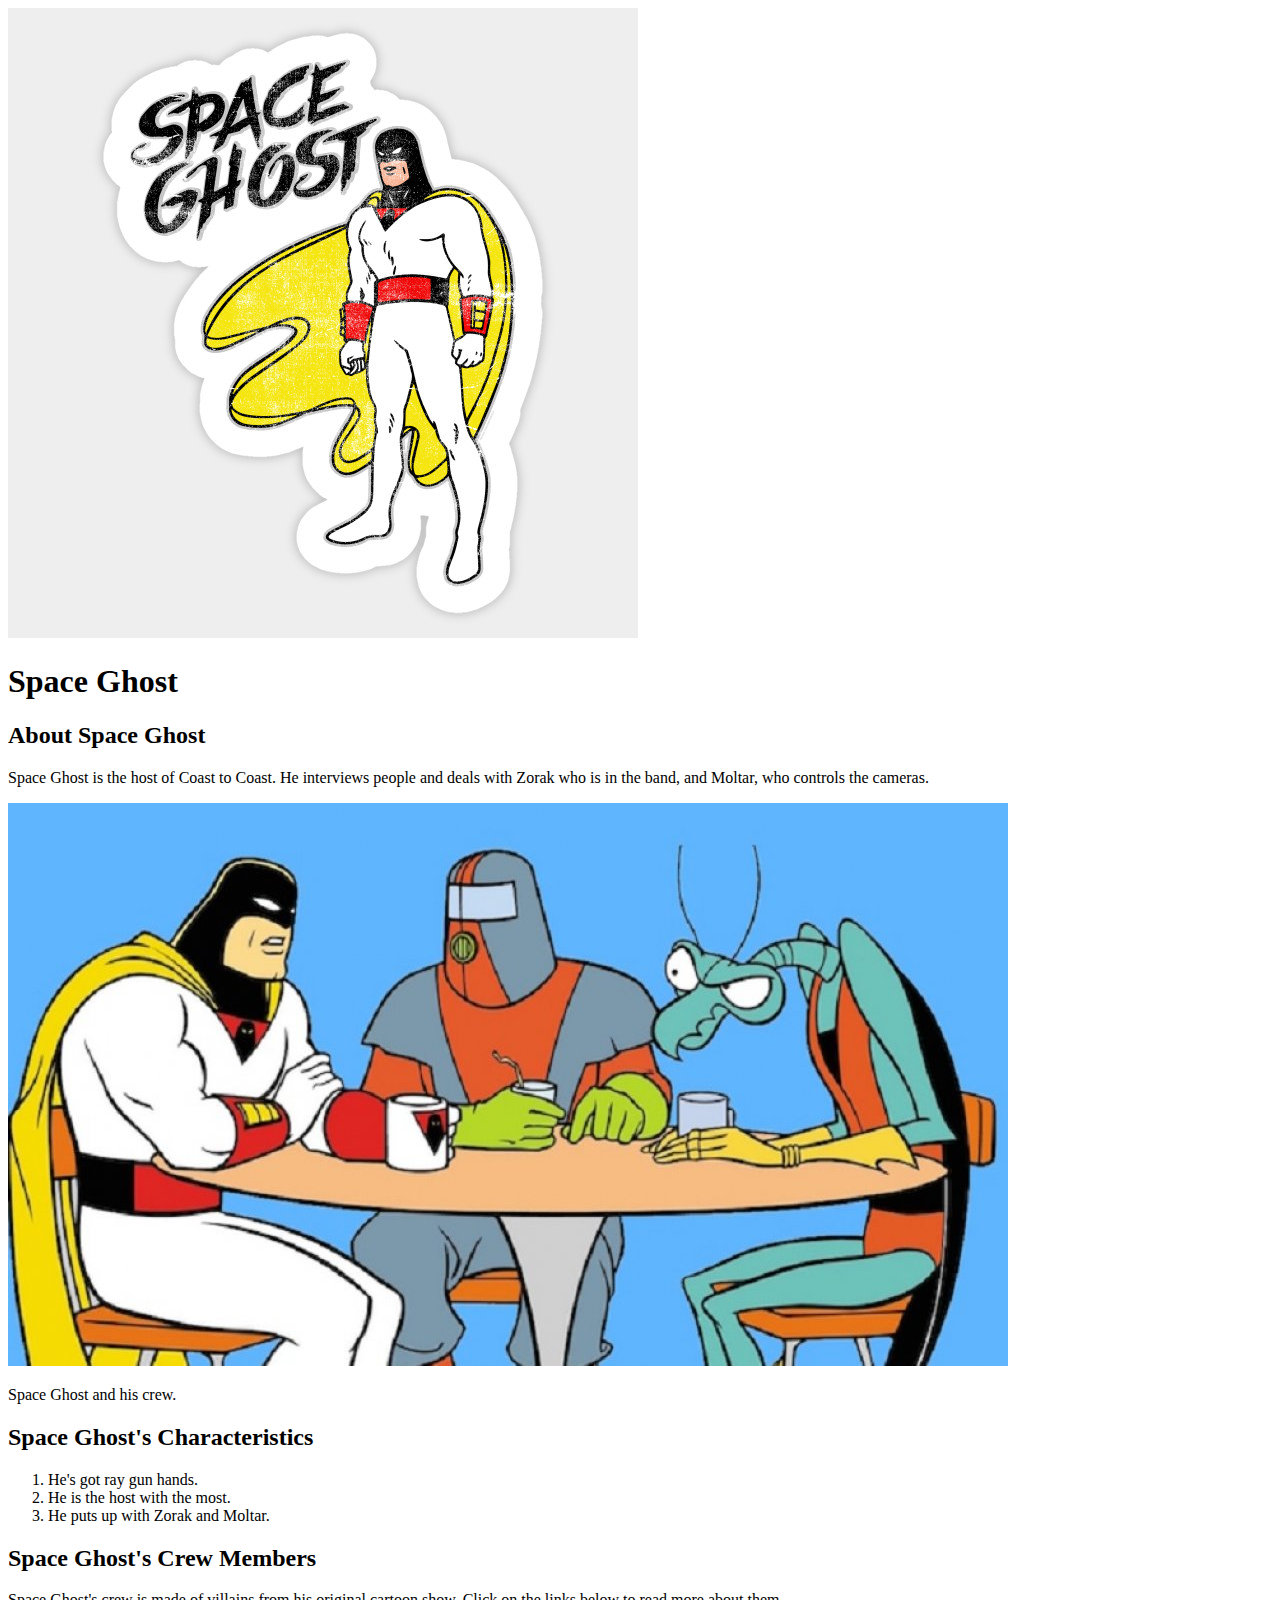
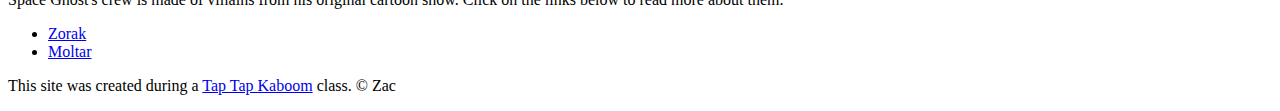
==== index.html @ ea65512c "Added our character's index.html file and few images" ====
<!DOCTYPE html>
<html>
<head>
	<title>Space Ghost</title>
	<link rel="icon" href="img/spaceghost.jpg">
</head>
<body>
	<!-- header element -->
	<header>
		<img src="img/ghosthost.jpg">
		<h1>Space Ghost</h1>
	</header>

	<!-- main element -->
	<main>

		<h2>About Space Ghost</h2>
		<p>Space Ghost is the host of Coast to Coast.
			He interviews people and deals with Zorak
			who is in the band, and Moltar, who controls
			the cameras.</p>
		<img src="img/coast.jpg">
		<p>Space Ghost and his crew.</p>

		<!-- Characteristics -->
		<h2>Space Ghost's Characteristics</h2>
		<ol>
			<li>He's got ray gun hands.</li>
			<li>He is the host with the most.</li>
			<li>He puts up with Zorak and Moltar.</li>
		</ol>

		<!-- Crew Members -->
		<h2>Space Ghost's Crew Members</h2>
		<p>Space Ghost's crew is made of villains
			from his original cartoon show. Click on the links
			below to read more about them.</p>
			<ul>
				<li><a target="_blank" href="https://www.google.com/search?q=zorak">Zorak</a></li>
				<li><a target="_blank" href="https://www.google.com/search?q=moltar">Moltar</a></li>

			</ul>

	</main>

	<!-- Footer Element -->
	<footer>
		<p>This site was created during a <a href="https://taptapkaboom.com">Tap Tap Kaboom</a> class. &copy; Zac</p>
	</footer>

</body>
</html>
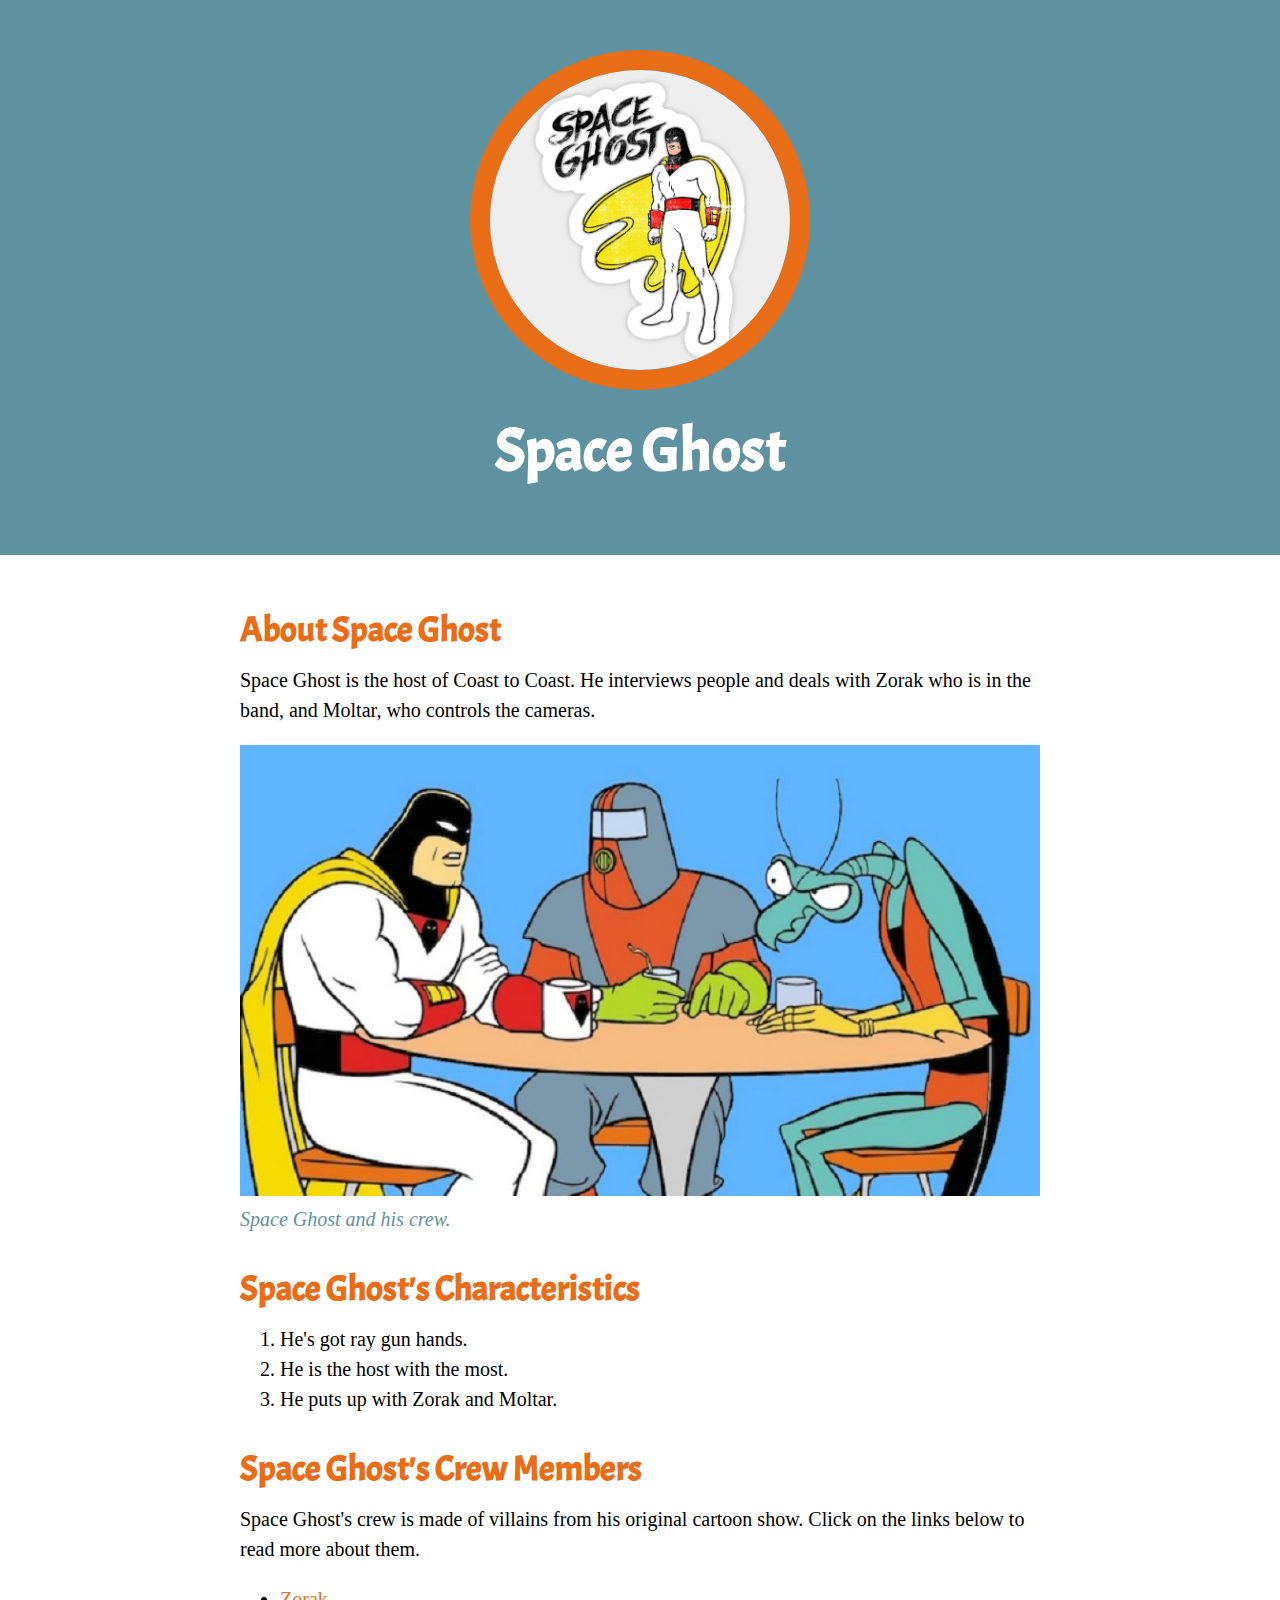
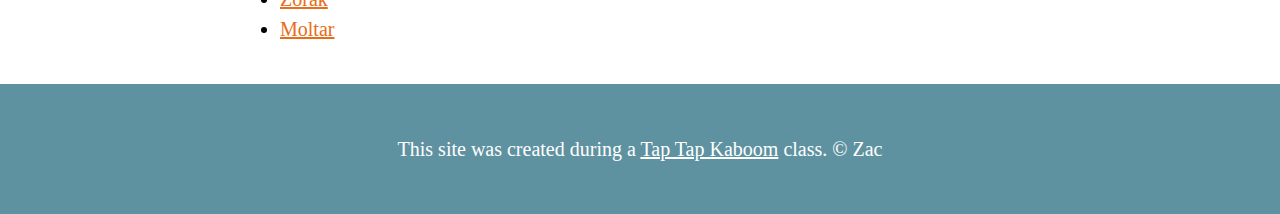
==== commit c2c9f73e: "wrote the CSS for our character's website and changed some HTML" ====
--- a/index.html
+++ b/index.html
@@ -2,7 +2,9 @@
 <html>
 <head>
 	<title>Space Ghost</title>
+	<link href="https://fonts.googleapis.com/css2?family=Acme&family=Chewy&display=swap" rel="stylesheet">
 	<link rel="icon" href="img/spaceghost.jpg">
+	<link rel="stylesheet" type="text/css" href="css/hero.css">
 </head>
 <body>
 	<!-- header element -->
@@ -20,7 +22,7 @@
 			who is in the band, and Moltar, who controls
 			the cameras.</p>
 		<img src="img/coast.jpg">
-		<p>Space Ghost and his crew.</p>
+		<p class="caption">Space Ghost and his crew.</p>
 
 		<!-- Characteristics -->
 		<h2>Space Ghost's Characteristics</h2>
--- a/css/hero.css
+++ b/css/hero.css
@@ -0,0 +1,80 @@
+body{
+	margin: 0;
+	font-family: Chewy, cursive;
+	font-size: 20px;
+	line-height: 30px;
+}
+
+header{
+	background-color: #5e92a1;
+	text-align: center;
+	padding-top: 50px;
+	padding-bottom: 50px;
+	font-size: 30px;
+	font-family: Acme, sans-serif;
+}
+
+h1, h2{
+	font-family: Acme, sans-serif;
+}
+
+header h1{
+	color: white;
+}
+
+header img{
+	border-radius: 170px;
+	width: 300px;
+	border: 20px solid #e96c16;
+}
+
+main{
+	max-width: 800px;
+	margin: 0 auto;
+	padding: 20px 20px 20px 20px;
+}
+
+main img{
+	max-width: 100%;
+}
+
+h2{
+	font-size: 35px;
+	color: #e96c16;
+	margin: 40px 0 10px;
+}
+
+a{
+	color: #e96c16;
+}
+
+a:hover{
+	color: white;
+	background-color: #e96c16;
+}
+
+footer{
+	background-color: #5e92a1;
+	text-align: center;
+	color: white;
+	padding: 50px;
+}
+
+footer p{
+	margin: 0;
+}
+
+footer a{
+	color: white;
+}
+
+footer a:hover{
+	opacity: .5;
+	background-color: transparent;
+}
+
+p.caption{
+	color: #5e92a1;
+	font-style: italic;
+	margin-top: 0;
+}